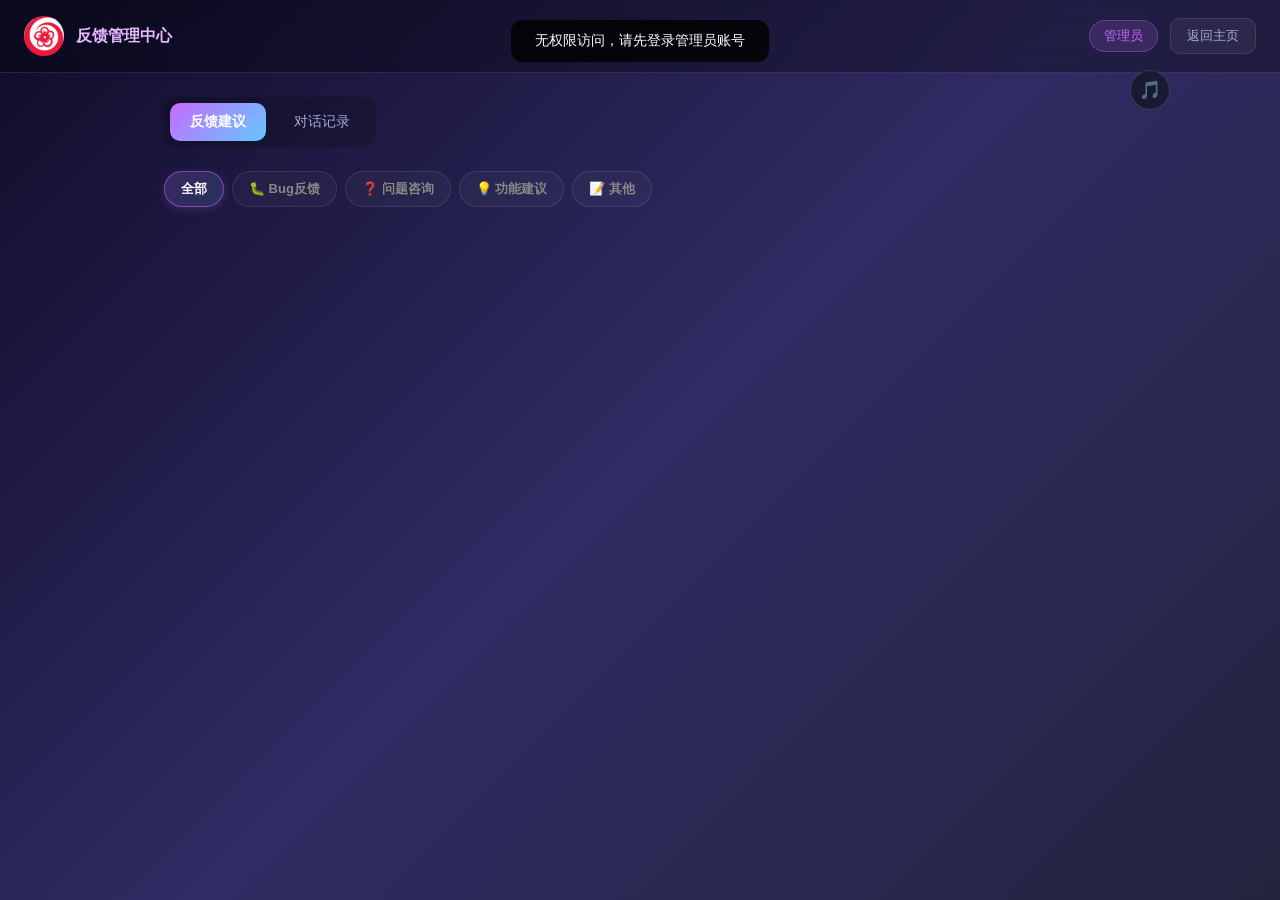
==== admin-feedback.html @ c63df350 "仓库4：管理设置功能（管理员设置、个人设置、修改密码、PPT展示、反馈管理、排行榜管理）" ====
﻿<!DOCTYPE html>
<html lang="zh-CN">
<head>
<script src="direct-access-check.js"></script>
<meta charset="UTF-8">
<meta name="viewport" content="width=device-width, initial-scale=1.0">
<title>反馈管理 - 谢家湾学校2020级7班</title>
<link rel="icon" href="xiaohui.png" type="image/png">
<style>
* { margin: 0; padding: 0; box-sizing: border-box; }
body {
  font-family: -apple-system, BlinkMacSystemFont, 'PingFang SC', 'Microsoft YaHei', sans-serif;
  background: linear-gradient(135deg, #0f0c29, #302b63, #24243e);
  min-height: 100vh;
  color: #e8ecff;
  user-select: none;
}
.header {
  display: flex;
  justify-content: space-between;
  align-items: center;
  padding: 16px 24px;
  background: rgba(0,0,0,0.3);
  backdrop-filter: blur(10px);
  border-bottom: 1px solid rgba(198,107,255,0.2);
}
.header-left { display: flex; align-items: center; gap: 12px; }
.header-left img { width: 40px; height: 40px; border-radius: 50%; }
.header-title { font-size: 16px; font-weight: 700; color: #e8b8ff; }
.header-right { display: flex; align-items: center; gap: 12px; }
.user-badge {
  background: rgba(198,107,255,0.15);
  border: 1px solid rgba(198,107,255,0.3);
  padding: 6px 14px;
  border-radius: 20px;
  font-size: 13px;
  color: #c66bff;
}
.back-btn {
  background: rgba(255,255,255,0.05);
  border: 1px solid rgba(255,255,255,0.1);
  color: #a8a8d5;
  padding: 8px 16px;
  border-radius: 10px;
  cursor: pointer;
  font-size: 13px;
  transition: all .2s;
}
.back-btn:hover { background: rgba(198,107,255,0.2); color: #e8b8ff; }
.container { max-width: 1000px; margin: 0 auto; padding: 24px; }
.tabs {
  display: flex;
  gap: 8px;
  margin-bottom: 24px;
  background: rgba(0,0,0,0.2);
  padding: 6px;
  border-radius: 14px;
  width: fit-content;
}
.tab {
  padding: 10px 20px;
  border-radius: 10px;
  cursor: pointer;
  font-size: 14px;
  color: #a8a8d5;
  transition: all .2s;
  border: none;
  background: transparent;
}
.tab.active {
  background: linear-gradient(135deg, #c66bff, #64c8ff);
  color: #fff;
  font-weight: 600;
}
.tab:hover:not(.active) { background: rgba(255,255,255,0.05); color: #e8ecff; }
.feedback-list { display: flex; flex-direction: column; gap: 12px; }
.feedback-item {
  background: rgba(255,255,255,0.03);
  border: 1px solid rgba(255,255,255,0.08);
  border-radius: 16px;
  padding: 20px;
  transition: all .2s;
  cursor: pointer;
}
.feedback-item:hover {
  border-color: rgba(198,107,255,0.3);
  background: rgba(198,107,255,0.05);
  transform: translateY(-2px);
}
.feedback-header {
  display: flex;
  justify-content: space-between;
  align-items: center;
  margin-bottom: 10px;
}
.feedback-user {
  display: flex;
  align-items: center;
  gap: 10px;
}
.feedback-avatar {
  width: 36px;
  height: 36px;
  border-radius: 50%;
  background: linear-gradient(135deg, #c66bff, #64c8ff);
  display: flex;
  align-items: center;
  justify-content: center;
  font-size: 14px;
  font-weight: 700;
  color: #fff;
}
.feedback-name { font-size: 15px; font-weight: 600; color: #e8ecff; }
.feedback-meta { font-size: 12px; color: #888; }
.feedback-tags { display: flex; gap: 8px; }
.tag {
  padding: 4px 10px;
  border-radius: 8px;
  font-size: 11px;
  font-weight: 600;
}
.tag-bug { background: rgba(248,113,113,0.15); color: #f87171; }
.tag-suggestion { background: rgba(74,222,128,0.15); color: #4ade80; }
.tag-other { background: rgba(148,163,184,0.15); color: #94a3b8; }
.tag-pending { background: rgba(251,191,36,0.15); color: #fbbf24; }
.tag-resolved { background: rgba(74,222,128,0.15); color: #4ade80; }
.feedback-content {
  font-size: 14px;
  color: #c8c8e8;
  line-height: 1.6;
  margin-bottom: 10px;
}
.feedback-reply {
  background: rgba(198,107,255,0.08);
  border-left: 3px solid #c66bff;
  padding: 10px 14px;
  border-radius: 0 10px 10px 0;
  font-size: 13px;
  color: #c8b8e8;
}
.empty-state {
  text-align: center;
  padding: 60px 20px;
  color: #888;
}
.empty-state-icon { font-size: 48px; margin-bottom: 16px; }
.modal-overlay {
  position: fixed;
  inset: 0;
  background: rgba(0,0,0,0.75);
  backdrop-filter: blur(8px);
  z-index: 9999;
  display: flex;
  align-items: center;
  justify-content: center;
  padding: 20px;
}
.modal {
  background: linear-gradient(135deg, #1a1a2e, #16213e);
  border-radius: 20px;
  padding: 28px;
  max-width: 600px;
  width: 100%;
  max-height: 80vh;
  overflow-y: auto;
  border: 1px solid rgba(198,107,255,0.3);
  box-shadow: 0 20px 60px rgba(0,0,0,0.5);
}
.modal-header {
  display: flex;
  justify-content: space-between;
  align-items: center;
  margin-bottom: 20px;
}
.modal-title { font-size: 20px; font-weight: 700; color: #e8b8ff; }
.modal-close {
  background: rgba(255,255,255,0.05);
  border: 1px solid rgba(255,255,255,0.1);
  color: #888;
  font-size: 18px;
  cursor: pointer;
  width: 32px;
  height: 32px;
  border-radius: 8px;
  display: flex;
  align-items: center;
  justify-content: center;
}
.detail-section { margin-bottom: 16px; }
.detail-label { font-size: 12px; color: #888; margin-bottom: 6px; font-weight: 600; }
.detail-content {
  background: rgba(255,255,255,0.03);
  border: 1px solid rgba(255,255,255,0.08);
  border-radius: 12px;
  padding: 14px;
  font-size: 14px;
  color: #c8c8e8;
  line-height: 1.6;
}
.chat-area {
  background: rgba(0,0,0,0.2);
  border-radius: 12px;
  padding: 16px;
  margin-bottom: 16px;
  max-height: 300px;
  overflow-y: auto;
}
.chat-message {
  margin-bottom: 12px;
  display: flex;
  flex-direction: column;
}
.chat-message.admin { align-items: flex-end; }
.chat-message.user { align-items: flex-start; }
.chat-bubble {
  max-width: 75%;
  padding: 10px 14px;
  border-radius: 14px;
  font-size: 13px;
  line-height: 1.5;
}
.chat-message.admin .chat-bubble {
  background: linear-gradient(135deg, #c66bff, #64c8ff);
  color: #fff;
  border-bottom-right-radius: 4px;
}
.chat-message.user .chat-bubble {
  background: rgba(255,255,255,0.08);
  color: #e8ecff;
  border-bottom-left-radius: 4px;
}
.chat-time { font-size: 10px; color: #666; margin-top: 4px; }
.chat-input-area {
  display: flex;
  gap: 10px;
}
.chat-input {
  flex: 1;
  padding: 12px;
  border-radius: 12px;
  background: rgba(255,255,255,0.05);
  border: 1.5px solid rgba(198,107,255,0.2);
  color: #e8ecff;
  font-size: 14px;
  font-family: inherit;
}
.chat-input:focus { outline: none; border-color: #c66bff; }
.chat-send-btn {
  padding: 12px 20px;
  border-radius: 12px;
  background: linear-gradient(135deg, #c66bff, #64c8ff);
  color: #fff;
  border: none;
  font-size: 14px;
  font-weight: 600;
  cursor: pointer;
  transition: all .2s;
}
.chat-send-btn:hover { transform: translateY(-1px); box-shadow: 0 4px 12px rgba(198,107,255,0.3); }
.action-buttons { display: flex; gap: 10px; margin-top: 16px; }
.action-btn {
  flex: 1;
  padding: 12px;
  border-radius: 12px;
  border: none;
  font-size: 14px;
  font-weight: 600;
  cursor: pointer;
  transition: all .2s;
}
.action-btn.delete { background: rgba(248,113,113,0.15); color: #f87171; border: 1px solid rgba(248,113,113,0.3); }
.action-btn.delete:hover { background: rgba(248,113,113,0.25); }
.toast {
  position: fixed;
  top: 20px;
  left: 50%;
  transform: translateX(-50%);
  background: rgba(0,0,0,0.8);
  color: #fff;
  padding: 12px 24px;
  border-radius: 12px;
  font-size: 14px;
  z-index: 99999;
  backdrop-filter: blur(10px);
  animation: slideDown .3s ease;
}
@keyframes slideDown {
  from { transform: translateX(-50%) translateY(-20px); opacity: 0; }
  to { transform: translateX(-50%) translateY(0); opacity: 1; }
}
@media (max-width: 600px) {
  .header { padding: 12px 16px; }
  .header-title { font-size: 14px; }
  .container { padding: 16px; }
  .tabs { width: 100%; overflow-x: auto; }
  .tab { padding: 8px 14px; font-size: 13px; white-space: nowrap; }
  .modal { padding: 20px; }
}

/* 分类筛选标签 */
.category-filters {
  display: flex;
  gap: 8px;
  margin-bottom: 16px;
  flex-wrap: wrap;
}
.cat-filter {
  padding: 8px 16px;
  border-radius: 20px;
  font-size: 13px;
  font-weight: 600;
  cursor: pointer;
  transition: all .2s;
  border: 1px solid rgba(255,255,255,0.1);
  background: rgba(255,255,255,0.03);
  color: #888;
}
.cat-filter:hover {
  background: rgba(198,107,255,0.1);
  border-color: rgba(198,107,255,0.3);
  color: #e8b8ff;
}
.cat-filter.active {
  background: linear-gradient(135deg, rgba(198,107,255,0.2), rgba(100,200,255,0.15));
  border-color: rgba(198,107,255,0.5);
  color: #fff;
  box-shadow: 0 2px 8px rgba(198,107,255,0.2);
}
</style>
<script src="bgm.js"></script>
</head>
<body>

<div class="header">
  <div class="header-left">
    <img src="xiaohui.png" alt="校徽" onerror="this.style.display='none'">
    <div class="header-title">反馈管理中心</div>
  </div>
  <div class="header-right">
    <div class="user-badge" id="userBadge">管理员</div>
    <button class="back-btn" onclick="goBack()">返回主页</button>
  </div>
</div>

<div class="container">
  <div class="tabs">
    <button class="tab active" onclick="switchTab('feedback')">反馈建议</button>
    <button class="tab" onclick="switchTab('conversation')">对话记录</button>
  </div>
  
  <div id="feedbackPanel">
    <div class="category-filters">
      <button class="cat-filter active" onclick="filterByCategory('all')">全部</button>
      <button class="cat-filter" onclick="filterByCategory('bug')">🐛 Bug反馈</button>
      <button class="cat-filter" onclick="filterByCategory('question')">❓ 问题咨询</button>
      <button class="cat-filter" onclick="filterByCategory('suggestion')">💡 功能建议</button>
      <button class="cat-filter" onclick="filterByCategory('other')">📝 其他</button>
    </div>
    <div class="feedback-list" id="feedbackList"></div>
  </div>
  
  <div id="conversationPanel" style="display:none;">
    <div class="feedback-list" id="conversationList"></div>
  </div>
</div>

<script>
const SUPABASE_URL = "https://ekfntkpjqzmkibdimtru.supabase.co";
const ANON_KEY = "sb_publishable_Z3wpxD9ZRbXm9-gPPQOGZg_KKhr_yIs";
const ADMIN_UIDS = ["919f3af0-801d-4d7b-87b4-03bedc9d2896", "6522e17f-14ea-4f1f-b20d-10457d598fef"];

let currentUser = null;
let currentTab = 'feedback';
let currentFeedback = null;
let currentCategory = 'all'; // 当前筛选的分类

// 按分类筛选
function filterByCategory(cat) {
  currentCategory = cat;
  // 更新按钮状态
  document.querySelectorAll('.cat-filter').forEach(btn => btn.classList.remove('active'));
  event.target.classList.add('active');
  // 重新加载反馈列表
  loadFeedback();
}

// 获取当前用户
function getCurrentUser() {
  try {
    const session = JSON.parse(localStorage.getItem('sb_admin') || sessionStorage.getItem('sb_admin') || 'null');
    if (session) return session;
  } catch(e) {}
  return null;
}

// 检查管理员权限
function checkAdmin() {
  currentUser = getCurrentUser();
  if (!currentUser || !ADMIN_UIDS.includes(currentUser.uid)) {
    showToast('无权限访问，请先登录管理员账号');
    setTimeout(() => { location.href = 'https://cqxjw-class7-2020.pages.dev/admin-login.html'; }, 1500);
    return false;
  }
  document.getElementById('userBadge').textContent = currentUser.name || '管理员';
  return true;
}

// API请求
function apiRequest(method, table, data, filters) {
  return new Promise((resolve, reject) => {
    let url = `${SUPABASE_URL}/rest/v1/${table}`;
    if (filters) {
      const params = new URLSearchParams(filters);
      url += '?' + params.toString();
    }
    const xhr = new XMLHttpRequest();
    xhr.open(method, url, true);
    xhr.setRequestHeader('apikey', ANON_KEY);
    xhr.setRequestHeader('Authorization', 'Bearer ' + ANON_KEY);
    xhr.setRequestHeader('Content-Type', 'application/json');
    xhr.setRequestHeader('Prefer', 'return=representation');
    xhr.onload = function() {
      if (xhr.status >= 200 && xhr.status < 300) {
        try { resolve(JSON.parse(xhr.responseText)); }
        catch(e) { resolve(null); }
      } else {
        reject(new Error(xhr.status + ': ' + xhr.responseText));
      }
    };
    xhr.onerror = function() { reject(new Error('网络错误')); };
    if (data) xhr.send(JSON.stringify(data));
    else xhr.send();
  });
}

// 切换标签
function switchTab(tab) {
  currentTab = tab;
  document.querySelectorAll('.tab').forEach(t => t.classList.remove('active'));
  event.target.classList.add('active');
  document.getElementById('feedbackPanel').style.display = tab === 'feedback' ? 'block' : 'none';
  document.getElementById('conversationPanel').style.display = tab === 'conversation' ? 'block' : 'none';
  if (tab === 'feedback') loadFeedback();
  else loadConversations();
}

// 加载反馈列表
async function loadFeedback() {
  const list = document.getElementById('feedbackList');
  list.innerHTML = '<div class="empty-state"><div class="empty-state-icon">📋</div><div>加载中...</div></div>';
  
  try {
    // 构建筛选条件
    let filters = {
      select: '*',
      order: 'created_at.desc'
    };
    // 如果不是全部，添加category筛选
    if (currentCategory !== 'all') {
      filters.category = 'eq.' + currentCategory;
    }
    
    const data = await apiRequest('GET', 'support_tickets', null, filters);
    
    if (!data || data.length === 0) {
      list.innerHTML = '<div class="empty-state"><div class="empty-state-icon">📭</div><div>暂无反馈建议</div></div>';
      return;
    }
    
    list.innerHTML = '';
    data.forEach(item => {
      const categoryMap = {bug: '功能Bug', suggestion: '建议反馈', other: '其他'};
      const categoryText = categoryMap[item.category] || item.category || '未知';
      const statusText = item.status === 'resolved' ? '已处理' : '待处理';
      const time = formatTime(item.created_at);
      
      const div = document.createElement('div');
      div.className = 'feedback-item';
      div.onclick = () => openFeedbackDetail(item);
      div.innerHTML = `
        <div class="feedback-header">
          <div class="feedback-user">
            <div class="feedback-avatar">${(item.name || '匿')[0]}</div>
            <div>
              <div class="feedback-name">${escapeHtml(item.name || '匿名')}</div>
              <div class="feedback-meta">学号: ${item.student_id || '无'} | ${time}</div>
            </div>
          </div>
          <div class="feedback-tags">
            <span class="tag tag-${item.category || 'other'}">${categoryText}</span>
            <span class="tag tag-${item.status || 'pending'}">${statusText}</span>
          </div>
        </div>
        <div class="feedback-content">${escapeHtml(item.message || '').substring(0, 150)}${item.message && item.message.length > 150 ? '...' : ''}</div>
        ${item.admin_reply ? `<div class="feedback-reply">💬 已回复: ${escapeHtml(item.admin_reply).substring(0, 80)}...</div>` : ''}
      `;
      list.appendChild(div);
    });
  } catch(e) {
    list.innerHTML = '<div class="empty-state"><div class="empty-state-icon">❌</div><div>加载失败: ' + escapeHtml(e.message) + '</div></div>';
  }
}

// 打开反馈详情
async function openFeedbackDetail(item) {
  currentFeedback = item;
  
  // 加载对话记录
  let conversations = [];
  if (item.user_id) {
    try {
      conversations = await apiRequest('GET', 'conversations', null, {
        select: '*',
        user_id: 'eq.' + item.user_id,
        order: 'created_at.asc'
      }) || [];
    } catch(e) { conversations = []; }
  }
  
  const categoryMap = {bug: '功能Bug', suggestion: '建议反馈', other: '其他'};
  const categoryText = categoryMap[item.category] || item.category || '未知';
  const statusText = item.status === 'resolved' ? '已处理' : '待处理';
  
  const overlay = document.createElement('div');
  overlay.className = 'modal-overlay';
  overlay.innerHTML = `
    <div class="modal">
      <div class="modal-header">
        <div class="modal-title">反馈详情</div>
        <button class="modal-close" onclick="this.closest('.modal-overlay').remove()">&times;</button>
      </div>
      <div class="detail-section">
        <div class="detail-label">用户信息</div>
        <div class="detail-content">
          <strong>${escapeHtml(item.name || '匿名')}</strong> (学号: ${item.student_id || '无'})<br>
          类型: ${categoryText} | 状态: ${statusText}<br>
          提交时间: ${formatTime(item.created_at)}
        </div>
      </div>
      <div class="detail-section">
        <div class="detail-label">反馈内容</div>
        <div class="detail-content">${escapeHtml(item.message || '')}</div>
      </div>
      ${item.admin_reply ? `
      <div class="detail-section">
        <div class="detail-label">管理员回复</div>
        <div class="detail-content" style="border-color: rgba(198,107,255,0.3);">${escapeHtml(item.admin_reply)}<br><small style="color:#888;">回复时间: ${formatTime(item.replied_at)}</small></div>
      </div>` : ''}
      <div class="detail-section">
        <div class="detail-label">对话记录</div>
        <div class="chat-area" id="chatArea">
          ${conversations.length === 0 ? '<div style="text-align:center;color:#666;padding:20px;">暂无对话记录</div>' : 
            conversations.map(conv => `
              <div class="chat-message ${conv.sender}">
                <div class="chat-bubble">${escapeHtml(conv.message)}</div>
                <div class="chat-time">${formatTime(conv.created_at)}</div>
              </div>
            `).join('')
          }
        </div>
        <div class="chat-input-area">
          <input type="text" class="chat-input" id="chatInput" placeholder="输入消息，用户下次登录时可以看到..." onkeypress="if(event.key==='Enter')sendChatMessage()">
          <button class="chat-send-btn" onclick="sendChatMessage()">发送</button>
        </div>
      </div>
      <div class="action-buttons">
        <button class="action-btn delete" onclick="deleteFeedback()">删除反馈</button>
      </div>
    </div>
  `;
  document.body.appendChild(overlay);
  overlay.addEventListener('click', function(e) { if (e.target === overlay) overlay.remove(); });
}

// 发送聊天消息
async function sendChatMessage() {
  const input = document.getElementById('chatInput');
  const message = input.value.trim();
  if (!message || !currentFeedback) return;
  
  input.value = '';
  
  try {
    // 添加到对话表
    await apiRequest('POST', 'conversations', {
      ticket_id: currentFeedback.id,
      user_id: currentFeedback.user_id,
      user_name: currentFeedback.name,
      student_id: currentFeedback.student_id,
      message: message,
      sender: 'admin',
      is_read: false
    });
    
    // 更新反馈表的回复
    await apiRequest('PATCH', 'support_tickets', {
      admin_reply: message,
      replied_at: new Date().toISOString(),
      status: 'resolved'
    }, { id: 'eq.' + currentFeedback.id });
    
    // 添加到聊天区域
    const chatArea = document.getElementById('chatArea');
    if (chatArea.querySelector('div').style.textAlign === 'center') chatArea.innerHTML = '';
    const msgDiv = document.createElement('div');
    msgDiv.className = 'chat-message admin';
    msgDiv.innerHTML = `<div class="chat-bubble">${escapeHtml(message)}</div><div class="chat-time">刚刚</div>`;
    chatArea.appendChild(msgDiv);
    chatArea.scrollTop = chatArea.scrollHeight;
    
    showToast('消息发送成功！');
    loadFeedback();
  } catch(e) {
    showToast('发送失败: ' + e.message);
  }
}

// 删除反馈
async function deleteFeedback() {
  if (!currentFeedback) return;
  if (!confirm('确认删除这条反馈吗？')) return;
  
  try {
    await apiRequest('DELETE', 'support_tickets', null, { id: 'eq.' + currentFeedback.id });
    showToast('删除成功');
    document.querySelector('.modal-overlay').remove();
    loadFeedback();
  } catch(e) {
    showToast('删除失败: ' + e.message);
  }
}

// 加载对话记录
async function loadConversations() {
  const list = document.getElementById('conversationList');
  list.innerHTML = '<div class="empty-state"><div class="empty-state-icon">💬</div><div>加载中...</div></div>';
  
  try {
    const data = await apiRequest('GET', 'conversations', null, {
      select: '*',
      order: 'created_at.desc'
    });
    
    if (!data || data.length === 0) {
      list.innerHTML = '<div class="empty-state"><div class="empty-state-icon">📭</div><div>暂无对话记录</div></div>';
      return;
    }
    
    list.innerHTML = '';
    data.forEach(item => {
      const senderText = item.sender === 'admin' ? '管理员' : '用户';
      const time = formatTime(item.created_at);
      
      const div = document.createElement('div');
      div.className = 'feedback-item';
      div.innerHTML = `
        <div class="feedback-header">
          <div class="feedback-user">
            <div class="feedback-avatar" style="background:${item.sender === 'admin' ? 'linear-gradient(135deg,#c66bff,#64c8ff)' : 'linear-gradient(135deg,#4ade80,#22c55e)'}">${senderText[0]}</div>
            <div>
              <div class="feedback-name">${senderText} → ${escapeHtml(item.user_name || '未知')}</div>
              <div class="feedback-meta">学号: ${item.student_id || '无'} | ${time}</div>
            </div>
          </div>
          <div class="feedback-tags">
            <span class="tag ${item.is_read ? 'tag-resolved' : 'tag-pending'}">${item.is_read ? '已读' : '未读'}</span>
          </div>
        </div>
        <div class="feedback-content">${escapeHtml(item.message || '').substring(0, 150)}${item.message && item.message.length > 150 ? '...' : ''}</div>
      `;
      list.appendChild(div);
    });
  } catch(e) {
    list.innerHTML = '<div class="empty-state"><div class="empty-state-icon">❌</div><div>加载失败: ' + escapeHtml(e.message) + '</div></div>';
  }
}

// 工具函数
function escapeHtml(text) {
  if (!text) return '';
  const div = document.createElement('div');
  div.textContent = text;
  return div.innerHTML;
}

function formatTime(timeStr) {
  if (!timeStr) return '未知';
  try {
    const d = new Date(timeStr);
    return d.getFullYear() + '-' + String(d.getMonth()+1).padStart(2,'0') + '-' + String(d.getDate()).padStart(2,'0') + ' ' + String(d.getHours()).padStart(2,'0') + ':' + String(d.getMinutes()).padStart(2,'0') + ':' + String(d.getSeconds()).padStart(2,'0');
  } catch(e) { return timeStr; }
}

function showToast(message) {
  const toast = document.createElement('div');
  toast.className = 'toast';
  toast.textContent = message;
  document.body.appendChild(toast);
  setTimeout(() => toast.remove(), 2500);
}

function goBack() {
  location.href = 'https://cqxjw-class7-2020-2.pages.dev/admin-main.html';
}

// 初始化
if (checkAdmin()) {
  loadFeedback();
}
</script>

</body>
</html>
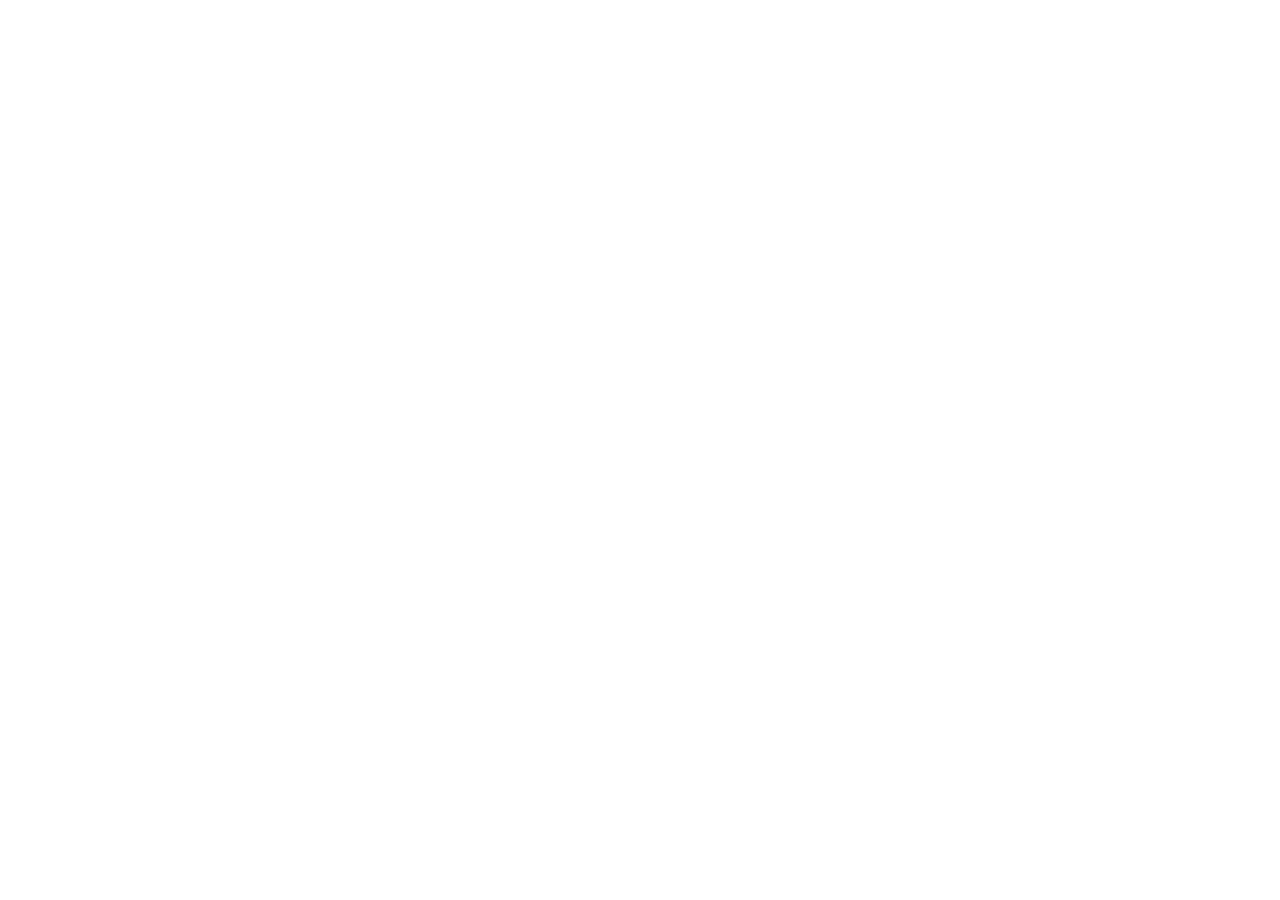
==== commit 062090fb: "加入压缩后的六年课件pptx(11.45MB)，修复PPT下载与在线预览" ====
--- a/admin-feedback.html
+++ b/admin-feedback.html
@@ -1,6 +1,8 @@
-﻿<!DOCTYPE html>
+<!DOCTYPE html>
 <html lang="zh-CN">
 <head>
+<!-- 跨仓库登录态统一模块：必须最先加载，同步解析 URL 上的 ?auth= / ?guest=1 -->
+<script src="xauth.js"></script>
 <script src="direct-access-check.js"></script>
 <meta charset="UTF-8">
 <meta name="viewport" content="width=device-width, initial-scale=1.0">
@@ -387,6 +389,10 @@
 // 获取当前用户
 function getCurrentUser() {
   try {
+    // 跨域进入时 ?auth= 已由 xauth.js 落盘，优先取 XAUTH 的登录态
+    if (window.XAUTH && XAUTH.getUser()) {
+      return XAUTH.getUser();
+    }
     const session = JSON.parse(localStorage.getItem('sb_admin') || sessionStorage.getItem('sb_admin') || 'null');
     if (session) return session;
   } catch(e) {}
@@ -396,7 +402,7 @@
 // 检查管理员权限
 function checkAdmin() {
   currentUser = getCurrentUser();
-  if (!currentUser || !ADMIN_UIDS.includes(currentUser.uid)) {
+  if (!currentUser || !(ADMIN_UIDS.includes(currentUser.uid) || currentUser.role === 'admin' || currentUser.role === 'super_admin')) {
     showToast('无权限访问，请先登录管理员账号');
     setTimeout(() => { location.href = 'https://cqxjw-class7-2020.pages.dev/admin-login.html'; }, 1500);
     return false;
